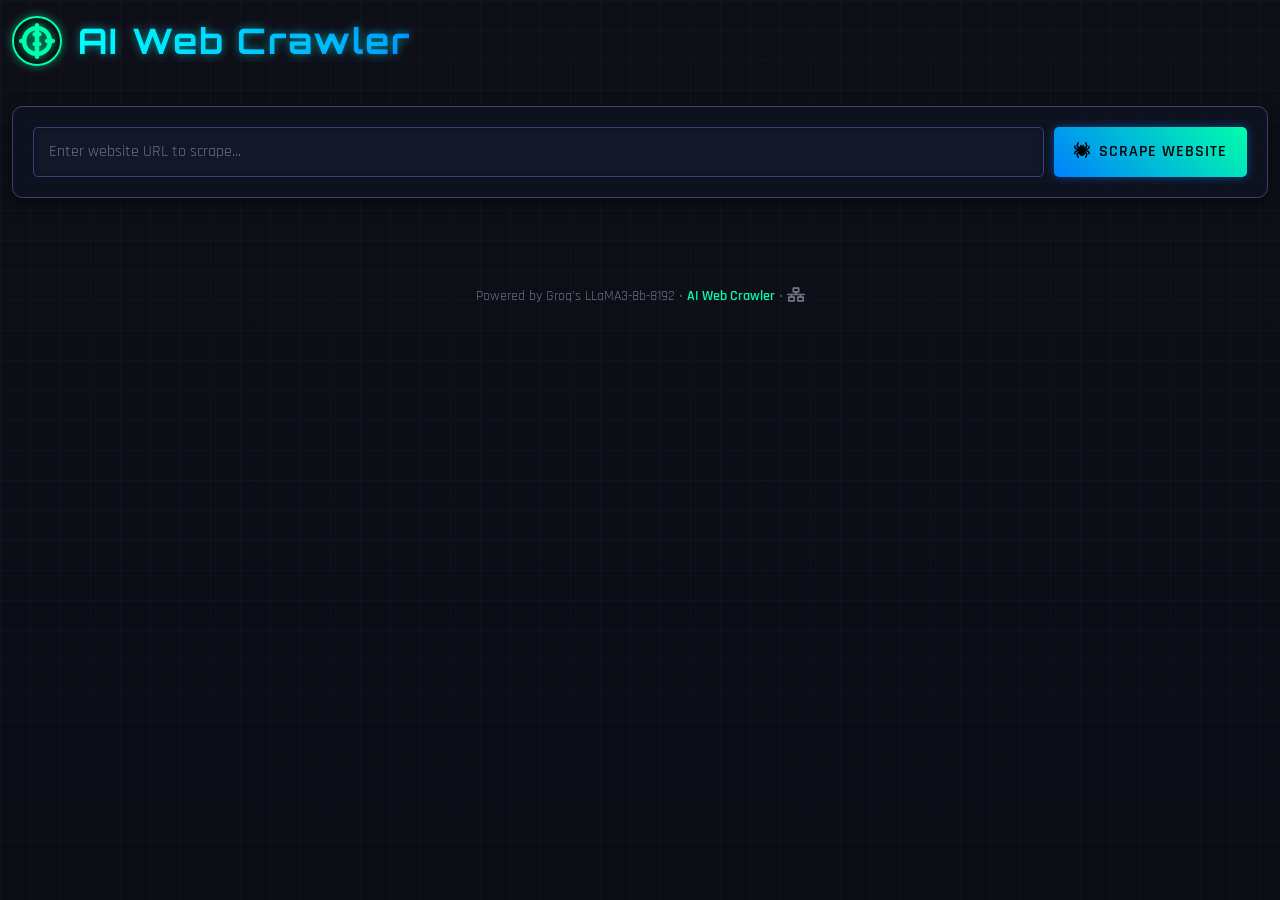
==== client/index.html @ 9f4a1f03 "Set up core application features, including web scraping and AI chat Initializes the Flask applicati" ====
<!DOCTYPE html>
<html lang="en">
<head>
    <meta charset="UTF-8">
    <meta name="viewport" content="width=device-width, initial-scale=1.0">
    <title>AI Web Crawler</title>
    
    <!-- Fonts -->
    <link rel="preconnect" href="https://fonts.googleapis.com">
    <link rel="preconnect" href="https://fonts.gstatic.com" crossorigin>
    <link href="https://fonts.googleapis.com/css2?family=Orbitron:wght@400;500;700&family=Rajdhani:wght@300;400;500;600;700&display=swap" rel="stylesheet">
    
    <!-- Font Awesome Icons -->
    <link rel="stylesheet" href="https://cdnjs.cloudflare.com/ajax/libs/font-awesome/6.4.0/css/all.min.css">
    
    <!-- Bootstrap CSS -->
    <link href="https://cdn.jsdelivr.net/npm/bootstrap@5.3.0/dist/css/bootstrap.min.css" rel="stylesheet">
    
    <!-- Custom CSS -->
    <link rel="stylesheet" href="css/cyberpunk.css">
    <link rel="stylesheet" href="css/styles.css">
</head>
<body class="cyberpunk-bg">
    <div class="container-fluid">
        <header class="py-3 mb-4">
            <div class="d-flex align-items-center">
                <div class="cyberpunk-spider me-3">
                    <svg xmlns="http://www.w3.org/2000/svg" viewBox="0 0 512 512" class="cyberpunk-icon">
                        <path fill="currentColor" d="M256 0c17.7 0 32 14.3 32 32V42.4c93.7 13.9 167.7 88 181.6 181.6H480c17.7 0 32 14.3 32 32s-14.3 32-32 32H469.6c-13.9 93.7-88 167.7-181.6 181.6V480c0 17.7-14.3 32-32 32s-32-14.3-32-32V469.6C130.3 455.7 56.3 381.7 42.4 288H32c-17.7 0-32-14.3-32-32s14.3-32 32-32H42.4C56.3 130.3 130.3 56.3 224 42.4V32c0-17.7 14.3-32 32-32zM107.4 288c12.5 58.3 58 103.8 116.3 116.3v-74.3c-17.7 0-32-14.3-32-32s14.3-32 32-32V192c-17.7 0-32-14.3-32-32s14.3-32 32-32V107.4C165.4 120 107.4 170.6 107.4 256v32zm297.2 0v-32c0-85.4-57.9-136-116.3-148.6V128c17.7 0 32 14.3 32 32s-14.3 32-32 32v74.3c17.7 0 32 14.3 32 32s-14.3 32-32 32v74.3c58.3-12.5 103.8-58 116.3-116.3H400c-17.7 0-32-14.3-32-32s14.3-32 32-32h4.6z"/>
                    </svg>
                </div>
                <h1 class="cyberpunk-title">AI Web Crawler</h1>
            </div>
        </header>
        
        <main class="row">
            <div class="col-md-12">
                <div id="api-key-alert" class="alert alert-warning cyberpunk-alert d-none" role="alert">
                    <i class="fas fa-exclamation-triangle me-2"></i>
                    <span>No Groq API key detected. Please enter your API key to use the service.</span>
                    <div class="mt-2">
                        <input type="password" id="api-key-input" class="cyberpunk-input" placeholder="Enter your Groq API key">
                        <button id="save-api-key" class="cyberpunk-button mt-2">Save API Key</button>
                    </div>
                </div>
                
                <div class="url-input-container mb-4">
                    <div class="cyberpunk-input-group">
                        <input type="text" id="url-input" class="cyberpunk-input" placeholder="Enter website URL to scrape...">
                        <button id="scrape-btn" class="cyberpunk-button">
                            <i class="fas fa-spider me-2"></i>Scrape Website
                        </button>
                    </div>
                </div>
                
                <div id="chat-container" class="cyberpunk-chat-container d-none">
                    <div id="chat-messages" class="cyberpunk-chat-messages">
                        <div class="cyberpunk-message bot-message">
                            <div class="message-content">
                                <div class="cyberpunk-message-text">Hello! I'm your AI web crawler assistant. I've scraped the website and I'm ready to answer your questions about its content.</div>
                            </div>
                        </div>
                    </div>
                    
                    <div class="cyberpunk-input-container">
                        <div class="cyberpunk-input-group">
                            <input type="text" id="message-input" class="cyberpunk-input" placeholder="Ask a question about the website...">
                            <button id="send-btn" class="cyberpunk-button">
                                <i class="fas fa-paper-plane"></i>
                            </button>
                        </div>
                    </div>
                </div>
                
                <div id="loading-container" class="cyberpunk-loading-container d-none">
                    <div class="cyberpunk-loading">
                        <div class="cyberpunk-spinner"></div>
                        <div class="cyberpunk-loading-text">
                            <span id="loading-text">Processing website...</span>
                        </div>
                    </div>
                </div>
            </div>
        </main>
        
        <footer class="mt-5 py-3 text-center cyberpunk-footer">
            <p>Powered by Groq's LLaMA3-8b-8192 • <span class="cyberpunk-highlight">AI Web Crawler</span> • <i class="fas fa-network-wired"></i></p>
        </footer>
    </div>
    
    <!-- Bootstrap JS Bundle with Popper -->
    <script src="https://cdn.jsdelivr.net/npm/bootstrap@5.3.0/dist/js/bootstrap.bundle.min.js"></script>
    
    <!-- Custom JS -->
    <script src="js/chat.js"></script>
    <script src="js/app.js"></script>
</body>
</html>
---- client/css/cyberpunk.css ----
/* Cyberpunk-themed background and effects */

/* Digital cyberpunk-inspired background */
.cyberpunk-bg {
    background-color: #0f0f18;
    position: relative;
    overflow: hidden;
}

.cyberpunk-bg::before {
    content: "";
    position: fixed;
    top: 0;
    left: 0;
    width: 100%;
    height: 100%;
    background-image: 
        linear-gradient(to bottom, rgba(15, 15, 24, 0.95), rgba(10, 10, 20, 0.98)),
        url('https://pixabay.com/get/g820682cf7be26b599a4534701bcb32f866bdbd3a6ebde883ffa3a6d8292ac5e12112eb979f7834d03b5f2c72be3cdaf13d0838e99cc2116b8e7c25600e869ba5_1280.jpg');
    background-size: cover;
    background-position: center;
    background-repeat: no-repeat;
    opacity: 0.6;
    z-index: -1;
}

/* Digital grid effect */
.cyberpunk-bg::after {
    content: "";
    position: fixed;
    top: 0;
    left: 0;
    width: 100%;
    height: 100%;
    background-image: 
        linear-gradient(rgba(0, 128, 255, 0.05) 1px, transparent 1px),
        linear-gradient(90deg, rgba(0, 128, 255, 0.05) 1px, transparent 1px);
    background-size: 30px 30px;
    z-index: -1;
}

/* Glowing effects */
.cyberpunk-glow-blue {
    text-shadow: 0 0 10px rgba(0, 128, 255, 0.7);
}

.cyberpunk-glow-green {
    text-shadow: 0 0 10px rgba(0, 255, 170, 0.7);
}

.cyberpunk-glow-purple {
    text-shadow: 0 0 10px rgba(170, 0, 255, 0.7);
}

/* Neon borders */
.cyberpunk-border-blue {
    border: 1px solid #0080ff;
    box-shadow: 0 0 10px rgba(0, 128, 255, 0.5), inset 0 0 5px rgba(0, 128, 255, 0.2);
}

.cyberpunk-border-green {
    border: 1px solid #00ffaa;
    box-shadow: 0 0 10px rgba(0, 255, 170, 0.5), inset 0 0 5px rgba(0, 255, 170, 0.2);
}

.cyberpunk-border-purple {
    border: 1px solid #aa00ff;
    box-shadow: 0 0 10px rgba(170, 0, 255, 0.5), inset 0 0 5px rgba(170, 0, 255, 0.2);
}

/* Futuristic chat interface overlay */
.chat-overlay {
    position: absolute;
    top: 0;
    left: 0;
    width: 100%;
    height: 100%;
    background-image: url('https://pixabay.com/get/g2684b7d48f68d9cfcc9e9e4f39901939c6412f2db1209d2a0f96d7f279884ce74923636391cda7f55672aa6b5881df6258d1ad3373c892f1248429ec573a0321_1280.jpg');
    background-size: cover;
    background-position: center;
    opacity: 0.1;
    z-index: -1;
    pointer-events: none;
}

/* Digital scan effect */
@keyframes digitalScan {
    0% {
        box-shadow: 0 0 0 0 rgba(0, 255, 170, 0.1);
    }
    50% {
        box-shadow: 0 0 0 20px rgba(0, 255, 170, 0);
    }
    100% {
        box-shadow: 0 0 0 0 rgba(0, 255, 170, 0);
    }
}

.digital-scan {
    animation: digitalScan 2s infinite;
}

/* Data transmission effect */
@keyframes dataTransmission {
    0% {
        background-position: 0% 50%;
    }
    50% {
        background-position: 100% 50%;
    }
    100% {
        background-position: 0% 50%;
    }
}

.data-transmission {
    background: linear-gradient(270deg, #00aeff, #00ffc3, #aa00ff);
    background-size: 600% 600%;
    animation: dataTransmission 3s ease infinite;
}

/* Futuristic separator line */
.cyberpunk-separator {
    height: 2px;
    background: linear-gradient(90deg, transparent, #0080ff, #00ffaa, #0080ff, transparent);
    margin: 20px 0;
    position: relative;
}

.cyberpunk-separator::after {
    content: "";
    position: absolute;
    top: -2px;
    left: 50%;
    transform: translateX(-50%);
    width: 10px;
    height: 6px;
    background-color: #00ffaa;
    border-radius: 3px;
    box-shadow: 0 0 10px #00ffaa;
}
---- client/css/styles.css ----
/* Main app styles */
body {
    font-family: 'Rajdhani', sans-serif;
    color: #e0e0ff;
    background-color: #0f0f18;
    min-height: 100vh;
    overflow-x: hidden;
}

/* Header styling */
.cyberpunk-title {
    font-family: 'Orbitron', sans-serif;
    font-weight: 700;
    font-size: 2.2rem;
    background: linear-gradient(90deg, #00ffff, #0080ff);
    -webkit-background-clip: text;
    background-clip: text;
    -webkit-text-fill-color: transparent;
    letter-spacing: 2px;
    margin: 0;
    text-shadow: 0 0 10px rgba(0, 255, 255, 0.5);
}

.cyberpunk-icon {
    height: 40px;
    width: 40px;
    color: #00ffaa;
    filter: drop-shadow(0 0 5px rgba(0, 255, 170, 0.7));
}

.cyberpunk-spider {
    display: flex;
    align-items: center;
    justify-content: center;
    width: 50px;
    height: 50px;
    background: rgba(0, 0, 0, 0.5);
    border-radius: 50%;
    border: 2px solid #00ffaa;
    box-shadow: 0 0 10px rgba(0, 255, 170, 0.5);
    padding: 5px;
}

/* URL input styling */
.url-input-container {
    background: rgba(15, 20, 35, 0.7);
    border: 1px solid #3b4078;
    border-radius: 10px;
    padding: 20px;
    box-shadow: 0 5px 15px rgba(0, 0, 0, 0.5);
}

.cyberpunk-input-group {
    display: flex;
    flex-wrap: wrap;
    gap: 10px;
}

.cyberpunk-input {
    flex-grow: 1;
    background-color: rgba(20, 25, 45, 0.8);
    border: 1px solid #3b4078;
    border-radius: 5px;
    color: #e0e0ff;
    padding: 12px 15px;
    font-family: 'Rajdhani', sans-serif;
    font-size: 1rem;
    transition: all 0.3s ease;
    box-shadow: inset 0 0 5px rgba(0, 0, 0, 0.3);
}

.cyberpunk-input:focus {
    outline: none;
    border-color: #0080ff;
    box-shadow: 0 0 10px rgba(0, 128, 255, 0.5);
}

.cyberpunk-input::placeholder {
    color: #6b7280;
}

.cyberpunk-button {
    background: linear-gradient(45deg, #0080ff, #00ffaa);
    border: none;
    border-radius: 5px;
    color: #000;
    font-family: 'Rajdhani', sans-serif;
    font-weight: 600;
    padding: 10px 20px;
    cursor: pointer;
    transition: all 0.3s ease;
    box-shadow: 0 0 10px rgba(0, 128, 255, 0.5);
    text-transform: uppercase;
    letter-spacing: 1px;
}

.cyberpunk-button:hover {
    background: linear-gradient(45deg, #00aeff, #00ffc3);
    transform: translateY(-2px);
    box-shadow: 0 5px 15px rgba(0, 128, 255, 0.7);
}

.cyberpunk-button:active {
    transform: translateY(1px);
    box-shadow: 0 2px 5px rgba(0, 128, 255, 0.5);
}

/* Chat container styling */
.cyberpunk-chat-container {
    background: rgba(15, 20, 35, 0.7);
    border: 1px solid #3b4078;
    border-radius: 10px;
    display: flex;
    flex-direction: column;
    height: 70vh;
    min-height: 400px;
    box-shadow: 0 5px 15px rgba(0, 0, 0, 0.5);
}

.cyberpunk-chat-messages {
    flex-grow: 1;
    overflow-y: auto;
    padding: 20px;
    display: flex;
    flex-direction: column;
    gap: 15px;
}

.cyberpunk-input-container {
    padding: 15px;
    border-top: 1px solid #3b4078;
    background: rgba(10, 15, 30, 0.8);
}

/* Message styling */
.cyberpunk-message {
    display: flex;
    margin-bottom: 15px;
    animation: fadeIn 0.3s ease-in-out;
}

.bot-message {
    justify-content: flex-start;
}

.user-message {
    justify-content: flex-end;
}

.message-content {
    max-width: 80%;
    padding: 12px 15px;
    border-radius: 10px;
    box-shadow: 0 2px 5px rgba(0, 0, 0, 0.3);
}

.bot-message .message-content {
    background: linear-gradient(135deg, rgba(0, 128, 255, 0.2), rgba(0, 255, 170, 0.2));
    border-left: 3px solid #0080ff;
}

.user-message .message-content {
    background: linear-gradient(135deg, rgba(128, 0, 255, 0.2), rgba(255, 0, 127, 0.2));
    border-right: 3px solid #ff00aa;
}

.cyberpunk-message-text {
    font-size: 1rem;
    line-height: 1.5;
}

/* Loading indicator */
.cyberpunk-loading-container {
    display: flex;
    justify-content: center;
    align-items: center;
    padding: 40px 0;
}

.cyberpunk-loading {
    display: flex;
    flex-direction: column;
    align-items: center;
    gap: 15px;
}

.cyberpunk-spinner {
    width: 50px;
    height: 50px;
    border: 4px solid transparent;
    border-radius: 50%;
    border-top-color: #00ffaa;
    border-bottom-color: #0080ff;
    animation: spin 1.5s linear infinite;
    box-shadow: 0 0 15px rgba(0, 255, 170, 0.5);
}

.cyberpunk-loading-text {
    font-family: 'Orbitron', sans-serif;
    font-size: 1.2rem;
    color: #00ffaa;
    text-shadow: 0 0 10px rgba(0, 255, 170, 0.5);
    animation: pulse 1.5s infinite alternate;
}

/* Alert styling */
.cyberpunk-alert {
    background: rgba(25, 20, 35, 0.8);
    border-left: 5px solid #ffaa00;
    color: #e0e0ff;
    box-shadow: 0 0 15px rgba(255, 170, 0, 0.3);
}

/* Footer styling */
.cyberpunk-footer {
    font-size: 0.9rem;
    color: #6b7280;
}

.cyberpunk-highlight {
    color: #00ffaa;
    font-weight: 600;
}

/* Animations */
@keyframes fadeIn {
    from {
        opacity: 0;
        transform: translateY(10px);
    }
    to {
        opacity: 1;
        transform: translateY(0);
    }
}

@keyframes spin {
    0% {
        transform: rotate(0deg);
    }
    100% {
        transform: rotate(360deg);
    }
}

@keyframes pulse {
    from {
        opacity: 0.7;
    }
    to {
        opacity: 1;
    }
}

/* Scrollbar styling */
::-webkit-scrollbar {
    width: 8px;
}

::-webkit-scrollbar-track {
    background: rgba(20, 25, 45, 0.5);
}

::-webkit-scrollbar-thumb {
    background: linear-gradient(180deg, #0080ff, #00ffaa);
    border-radius: 4px;
}

::-webkit-scrollbar-thumb:hover {
    background: linear-gradient(180deg, #00aeff, #00ffc3);
}

/* Responsive adjustments */
@media (max-width: 768px) {
    .cyberpunk-title {
        font-size: 1.8rem;
    }
    
    .cyberpunk-icon {
        height: 30px;
        width: 30px;
    }
    
    .cyberpunk-spider {
        width: 40px;
        height: 40px;
    }
    
    .cyberpunk-input-group {
        flex-direction: column;
    }
    
    .cyberpunk-chat-container {
        height: 60vh;
    }
    
    .message-content {
        max-width: 90%;
    }
}
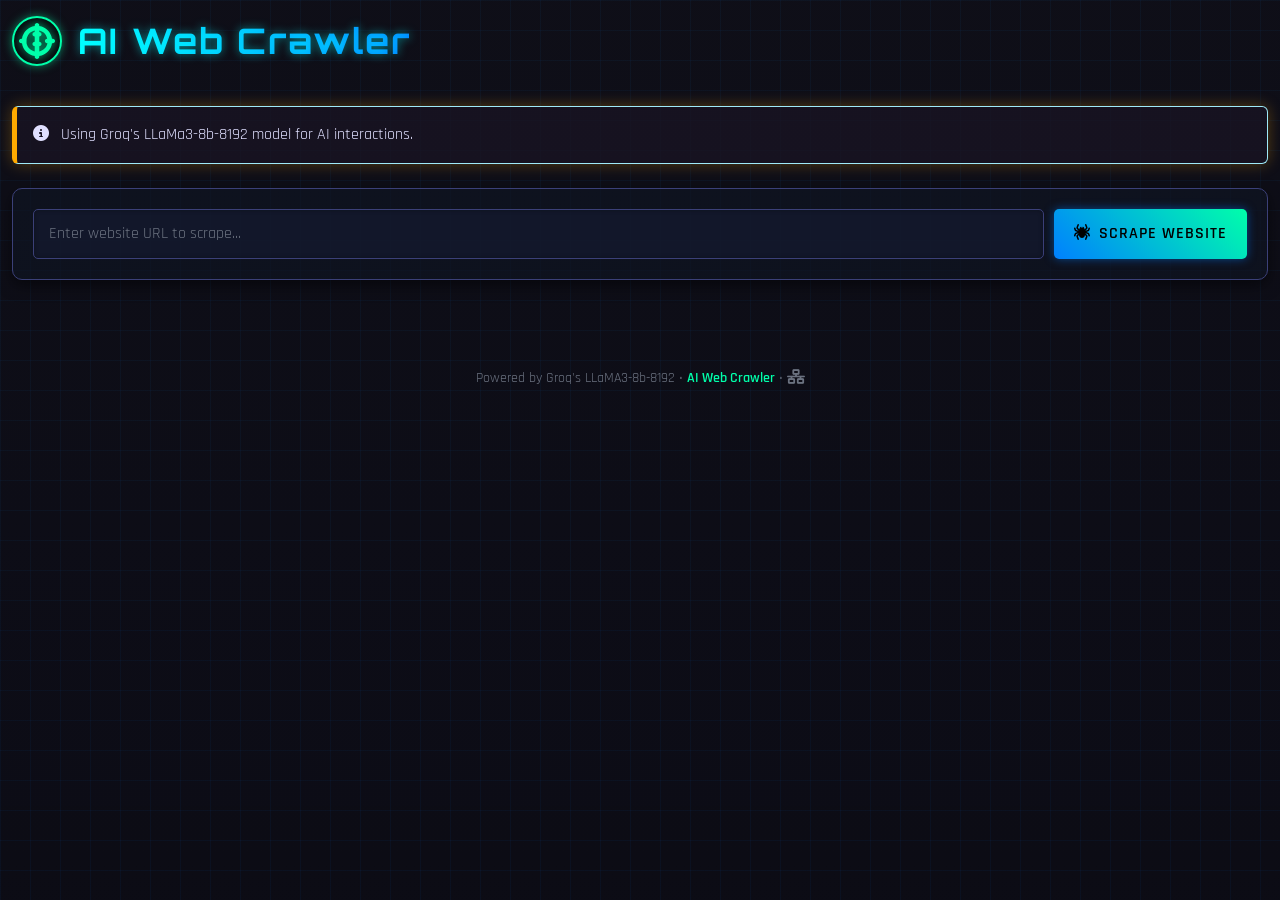
==== commit 2fb7b859: "Improve API key handling and display usage information to the user Removes API key input from client" ====
--- a/client/index.html
+++ b/client/index.html
@@ -35,13 +35,10 @@
         
         <main class="row">
             <div class="col-md-12">
-                <div id="api-key-alert" class="alert alert-warning cyberpunk-alert d-none" role="alert">
-                    <i class="fas fa-exclamation-triangle me-2"></i>
-                    <span>No Groq API key detected. Please enter your API key to use the service.</span>
-                    <div class="mt-2">
-                        <input type="password" id="api-key-input" class="cyberpunk-input" placeholder="Enter your Groq API key">
-                        <button id="save-api-key" class="cyberpunk-button mt-2">Save API Key</button>
-                    </div>
+                <!-- API key is now stored in .env file on the server -->
+                <div id="api-connection-info" class="alert alert-info cyberpunk-alert mb-4" role="alert">
+                    <i class="fas fa-info-circle me-2"></i>
+                    <span>Using Groq's LLaMa3-8b-8192 model for AI interactions.</span>
                 </div>
                 
                 <div class="url-input-container mb-4">
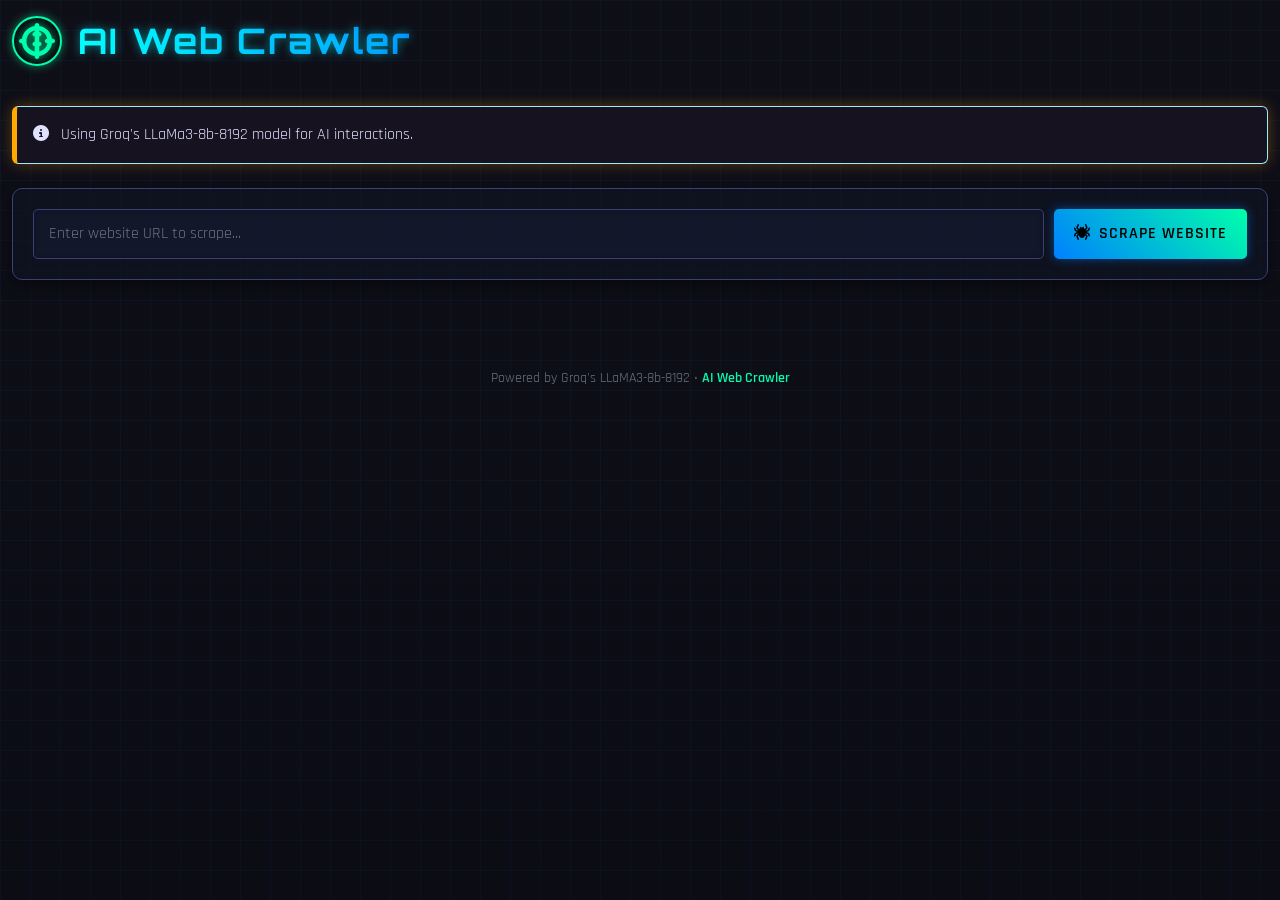
==== commit 9c55743a: "Migrated project from Streamlit to Flask" ====
--- a/client/index.html
+++ b/client/index.html
@@ -81,7 +81,7 @@
         </main>
         
         <footer class="mt-5 py-3 text-center cyberpunk-footer">
-            <p>Powered by Groq's LLaMA3-8b-8192 • <span class="cyberpunk-highlight">AI Web Crawler</span> • <i class="fas fa-network-wired"></i></p>
+            <p>Powered by Groq's LLaMA3-8b-8192 • <span class="cyberpunk-highlight">AI Web Crawler</span></p>
         </footer>
     </div>
     
--- a/client/css/cyberpunk.css
+++ b/client/css/cyberpunk.css
@@ -4,7 +4,7 @@
 .cyberpunk-bg {
     background-color: #0f0f18;
     position: relative;
-    overflow: hidden;
+    overflow: auto;
 }
 
 .cyberpunk-bg::before {
